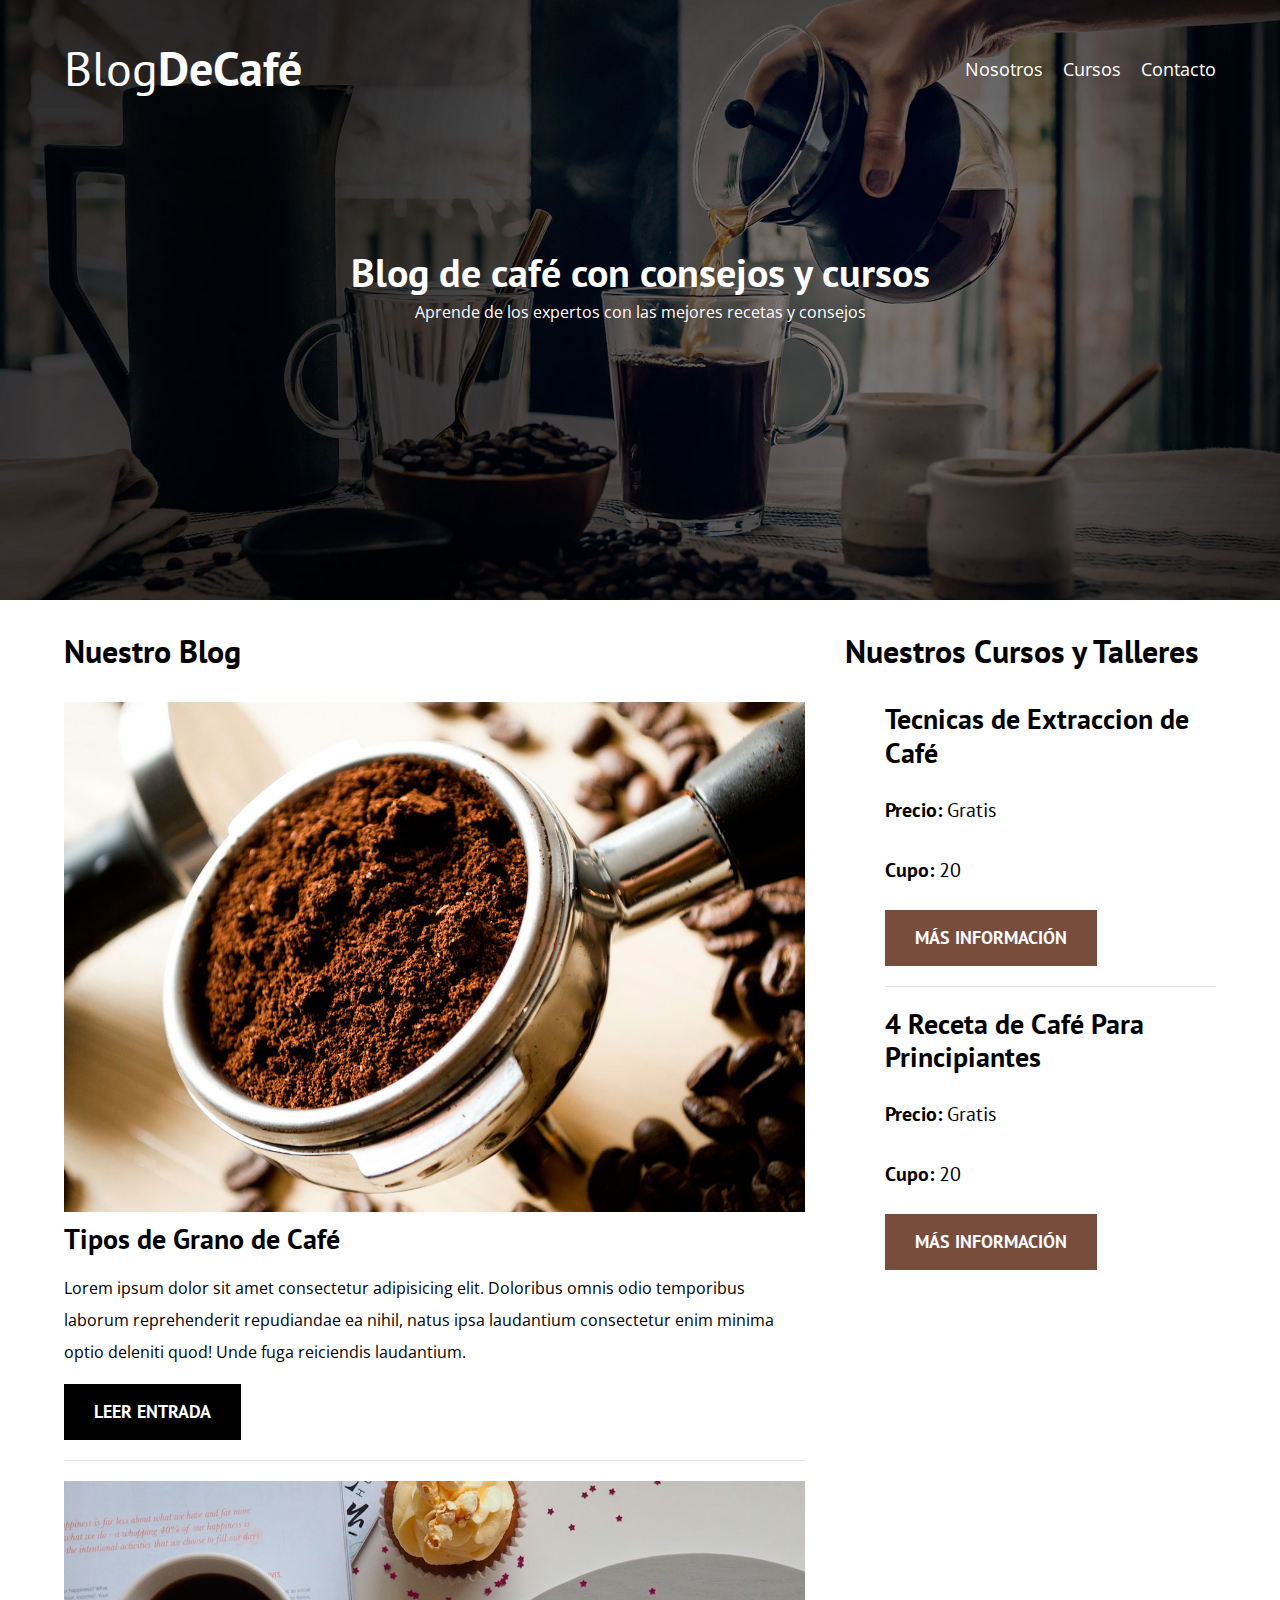
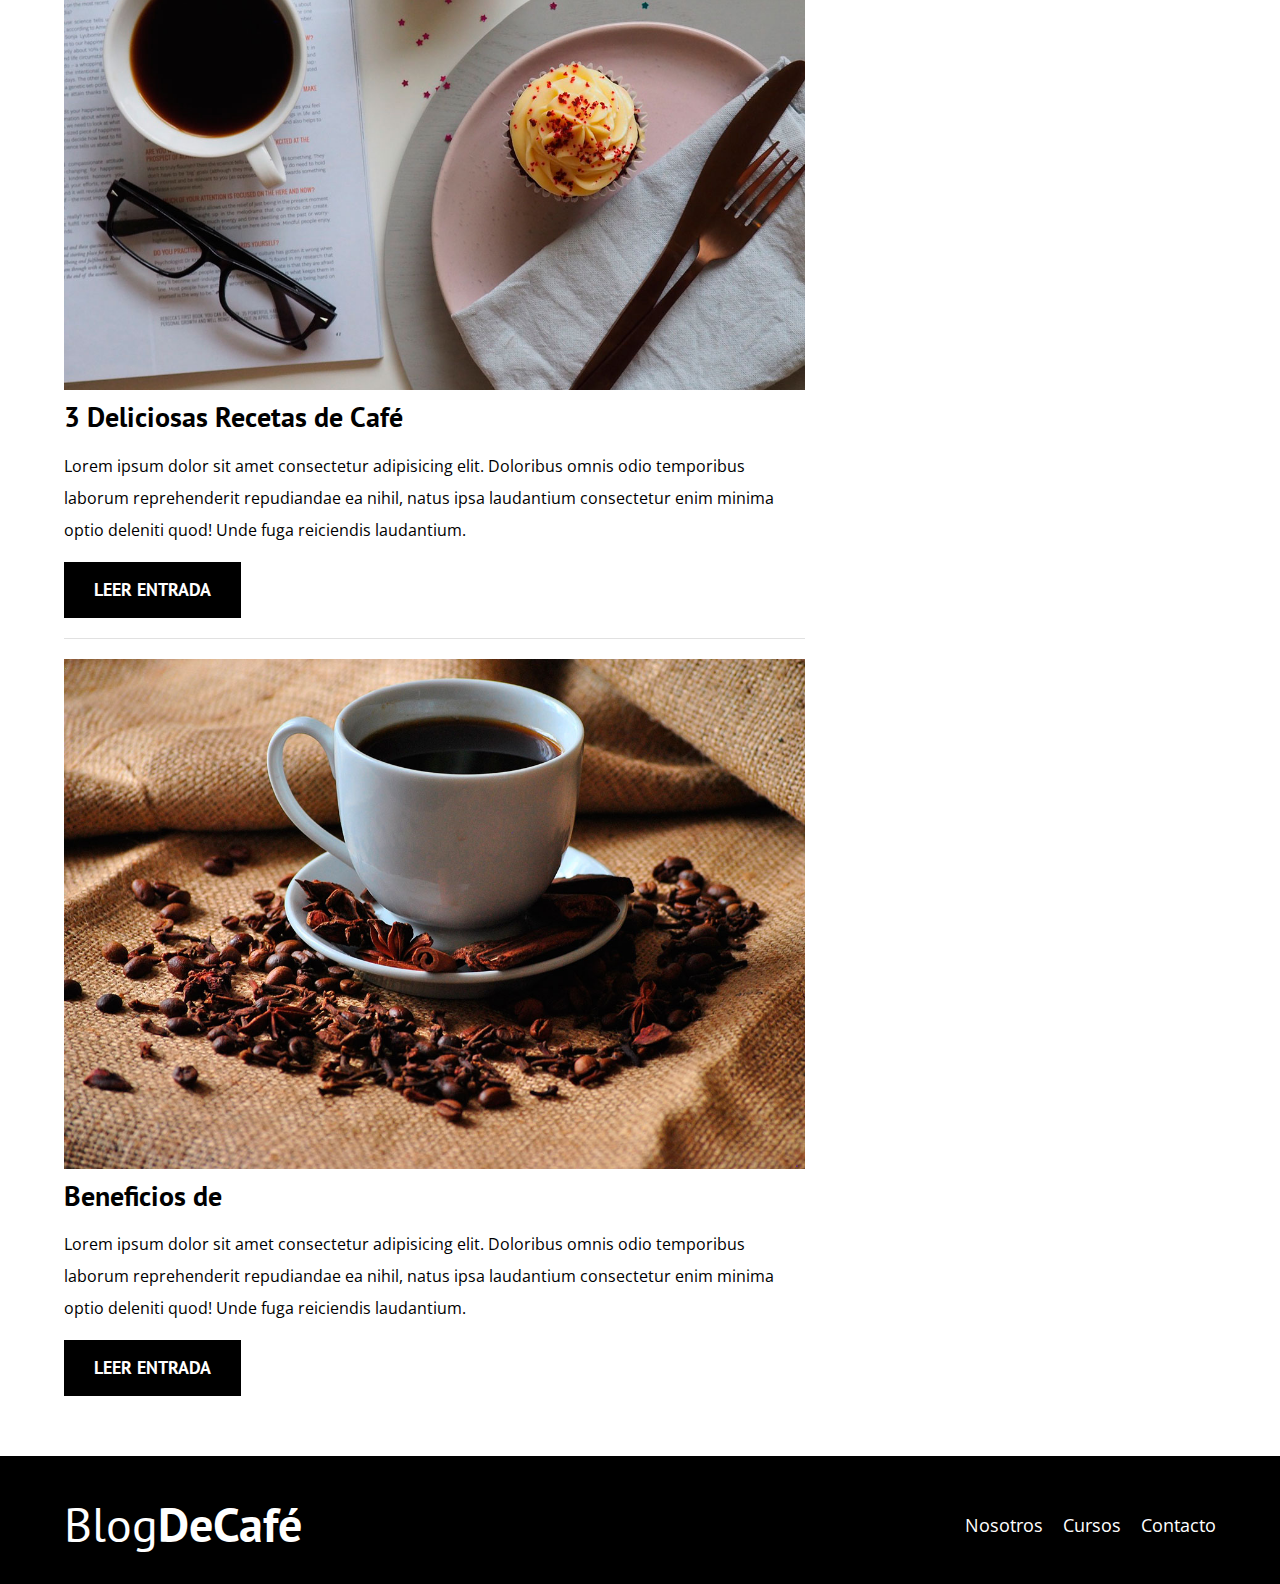
==== index.html @ b8d5715f "este es mi primer comentario" ====
<!DOCTYPE html>
<html lang="en">

<head>
    <meta charset="UTF-8">
    <meta name="viewport" content="width=device-width, initial-scale=1.0">
    <title>Blog de Café</title>
    <link rel="preconnect" href="https://fonts.gstatic.com">

    <link rel=" preload" href="https://fonts.googleapis.com/css?family=Open+Sans|PT+Sans:400,700" as="font">
    <link href="https://fonts.googleapis.com/css?family=Open+Sans|PT+Sans:400,700" rel="stylesheet ">

    <link rel="preload" href="css/normalize.css" as="style">
    <link rel="stylesheet" href="css/normalize.css">

    <link rel="preload" href="css/style.css" as="style">
    <link rel="stylesheet" href="css/style.css">

    <link rel="preload" href="img/blog1.jpg" as="image">

</head>

<body>

    <header class="header">
        <div class="contenedor">
            <div class="barra">
                <a href="index.html" class="logo">
                    <h1 class="logo__nombre no-margin centrar-texto">Blog<span class="logo__bold">DeCafé</span></h1>
                </a>
                <nav class="navegacion">
                    <a href="nosotros.html" class="navegacion_enlace">Nosotros</a>
                    <a href="cursos.html" class="navegacion_enlace">Cursos</a>
                    <a href="contacto.html" class="navegacion_enlace">Contacto</a>
                </nav>
            </div>
            <div class="header__texto centrar-texto">
                <h2 class="no-margin">Blog de café con consejos y cursos</h2>
                <p class="no-margin">Aprende de los expertos con las mejores recetas y consejos</p>
            </div>
        </div>
    </header>

    <div class="contenedor contenido-principal">
        <main class="blog">
            <h3>Nuestro Blog</h3>
            <article class="entrada">
                <div class="entrada_img">
                    <img loading="lazy" src="img/blog1.jpg" alt="Imagen Blog">
                </div>
                <div class="entrada__contenido">
                    <h4 class="no-margin">Tipos de Grano de Café</h4>
                    <p>Lorem ipsum dolor sit amet consectetur adipisicing elit. Doloribus omnis odio temporibus laborum reprehenderit repudiandae ea nihil, natus ipsa laudantium consectetur enim minima optio deleniti quod! Unde fuga reiciendis laudantium.</p>
                    <a href="entrada.html" class="boton boton--primario">Leer Entrada</a>
                </div>
            </article>

            <article class="entrada">
                <div class="entrada_img">
                    <img loading="lazy" src="img/blog2.jpg" alt="Imagen Blog">
                </div>
                <div class="entrada__contenido">
                    <h4 class="no-margin">3 Deliciosas Recetas de Café</h4>
                    <p>Lorem ipsum dolor sit amet consectetur adipisicing elit. Doloribus omnis odio temporibus laborum reprehenderit repudiandae ea nihil, natus ipsa laudantium consectetur enim minima optio deleniti quod! Unde fuga reiciendis laudantium.</p>
                    <a href="entrada.html" class="boton boton--primario">Leer Entrada</a>
                </div>
            </article>

            <article class="entrada">
                <div class="entrada_img">
                    <img loading="lazy" src="img/blog3.jpg" alt="Imagen Blog">
                </div>
                <div class="entrada__contenido">
                    <h4 class="no-margin">Beneficios de </h4>
                    <p>Lorem ipsum dolor sit amet consectetur adipisicing elit. Doloribus omnis odio temporibus laborum reprehenderit repudiandae ea nihil, natus ipsa laudantium consectetur enim minima optio deleniti quod! Unde fuga reiciendis laudantium.</p>
                    <a href="entrada.html" class="boton boton--primario">Leer Entrada</a>
                </div>
            </article>
        </main>
        <aside class="sidebar">
            <h3>Nuestros Cursos y Talleres</h3>
            <ul class="cursos no-padding">
                <li class="widget-curso">
                    <h4 class="no-margin">Tecnicas de Extraccion de Café</h4>
                    <p class="widget-curso__label">Precio:
                        <span class="widget-curso__info">Gratis</span>
                    </p>
                    <p class="widget-curso__label">Cupo:
                        <span class="widget-curso__info">20</span>
                    </p>
                    <a href="entrada.html" class="boton boton--secundario">MÁS INFORMACIÓN</a>
                </li>
                <li class="widget-curso">
                    <h4 class="no-margin">4 Receta de Café Para Principiantes</h4>
                    <p class="widget-curso__label">Precio:
                        <span class="widget-curso__info">Gratis</span>
                    </p>
                    <p class="widget-curso__label">Cupo:
                        <span class="widget-curso__info">20</span>
                    </p>
                    <a href="entrada.html" class="boton boton--secundario">MÁS INFORMACIÓN</a>
                </li>
            </ul>
        </aside>
    </div>
    <footer class="footer">
        <div class="contenedor">
            <div class="barra">
                <a href="index.html" class="logo">
                    <h1 class="logo__nombre no-margin centrar-texto">Blog<span class="logo__bold">DeCafé</span></h1>
                </a>
                <nav class="navegacion">
                    <a href="nosotros.html" class="navegacion_enlace">Nosotros</a>
                    <a href="cursos.html" class="navegacion_enlace">Cursos</a>
                    <a href="contacto.html" class="navegacion_enlace">Contacto</a>
                </nav>
            </div>
        </div>
    </footer>

</body>

</html>
---- css/style.css ----
:root {
    --fuenteHeading: 'PT Sans', sans-serif;
    --fuenteParrafos: 'Open Sans', sans-serif;
    --primario: #784d3c;
    --gris: #e1e1e1;
    --blanco: #ffffff;
    --negro: #000000;
}

html {
    box-sizing: border-box;
    font-size: 62.5%;
    /*1rem = 10px*/
}

*,
*:before,
*:after {
    box-sizing: inherit;
}

body {
    font-family: var(--fuenteParrafos);
    font-size: 1.6rem;
    line-height: 2;
}


/*Globales*/

.contenedor {
    max-width: 120rem;
    width: 90%;
    width: min(90%, 120rem);
    margin: 0 auto;
}

a {
    text-decoration: none;
}

h1,
h2,
h3,
h4 {
    font-family: var(--fuenteHeading);
    line-height: 1.2;
}

h1 {
    font-size: 4.8rem;
}

h2 {
    font-size: 4rem;
}

h3 {
    font-size: 3.2rem;
}

h4 {
    font-size: 2.8rem;
}

img {
    max-width: 100%;
}


/**utilidades**/

.no-margin {
    margin: 0;
}

.no_padding {
    padding: 0;
}

.centrar-texto {
    text-align: center;
}


/**header**/

.header {
    background-image: url(../img/banner.jpg);
    height: 60rem;
    background-size: cover;
    background-repeat: no-repeat;
    background-position: center center;
}

.header__texto {
    text-align: center;
    color: var(--blanco);
    margin-top: 5rem;
}

@media (min-width: 768px) {
    .header__texto {
        margin-top: 15rem;
    }
}

.barra {
    padding-top: 4rem;
}

@media (min-width: 768px) {
    .barra {
        display: flex;
        justify-content: space-between;
        align-items: center;
    }
}

.logo {
    color: var(--blanco);
}

.logo__nombre {
    font-weight: 400;
}

.logo__bold {
    font-weight: 700;
}

@media (min-width: 768px) {
    .navegacion {
        display: flex;
        gap: 2rem;
    }
}

.navegacion_enlace {
    display: block;
    text-align: center;
    font-size: 1.8rem;
    color: var(--blanco);
}

@media (min-width: 768px) {
    .contenido-principal {
        display: grid;
        grid-template-columns: 2fr 1fr;
        column-gap: 4rem;
    }
}

.entrada {
    border-bottom: 1px solid var(--gris);
    margin-bottom: 2rem;
}

.entrada:last-of-type {
    border: none;
    margin-bottom: 0;
}

.boton {
    display: block;
    font-family: var(--fuenteHeading);
    color: var(--blanco);
    text-align: center;
    padding: 1rem 3rem;
    font-size: 1.8rem;
    text-transform: uppercase;
    font-weight: 700;
    margin-bottom: 2rem;
    border: none;
}

@media (min-width:768px) {
    .boton {
        display: inline-block;
    }
}

.boton:hover {
    cursor: pointer;
}

.boton--primario {
    background-color: var(--negro);
}

.boton--secundario {
    background-color: var(--primario);
}

.cursos {
    list-style: none;
}

.widget-curso {
    border-bottom: 1px solid var(--gris);
    margin-bottom: 2rem;
}

.widget-curso:last-of-type {
    border: none;
    margin-bottom: 0;
}

.widget-curso__label {
    font-family: var(--fuenteHeading);
    font-weight: bold;
}

.widget-curso__info {
    font-weight: normal;
}

.widget-curso__label,
.widget-curso__info {
    font-size: 2rem;
}

.footer {
    background-color: var(--negro);
    padding-bottom: 3rem;
    margin-top: 4rem;
}


/**sobre nosotros**/

@media (min-width: 768px) {
    .sobre-nosotros {
        display: grid;
        grid-template-columns: repeat(2, 50%);
        column-gap: 2rem;
    }
}

.curso {
    padding: 3rem 0;
    border-bottom: 1px solid var(--gris);
}

@media (min-width: 768px) {
    .curso {
        display: grid;
        grid-template-columns: 1fr 2fr;
        column-gap: 2rem;
    }
}

.curso:last-of-type {
    border: none;
}

.widget-curso__label {
    font-family: var(--fuenteHeading);
    font-weight: bold;
}

.widget-curso__info {
    font-weight: normal;
}

.widget-curso__label,
.widget-curso__info {
    font-size: 2rem;
}

.contacto-bg {
    background-image: url(../img/contacto.jpg);
    height: 40rem;
    background-size: cover;
    background-repeat: no-repeat;
    background-position: bottom;
}

.formulario {
    background-color: var(--blanco);
    width: 95%;
    margin: -5rem auto 0 auto;
    padding: 5rem;
}

.campo {
    display: flex;
    margin-bottom: 2rem;
}

.campo__label {
    flex: 0 0 9rem;
    text-align: right;
    padding-right: 2rem;
}

.campo__field {
    flex: 1;
    border: 1px solid var(--gris);
}

.campo__field--textarea {
    height: 20rem;
}
---- css/style.css ----
:root {
    --fuenteHeading: 'PT Sans', sans-serif;
    --fuenteParrafos: 'Open Sans', sans-serif;
    --primario: #784d3c;
    --gris: #e1e1e1;
    --blanco: #ffffff;
    --negro: #000000;
}

html {
    box-sizing: border-box;
    font-size: 62.5%;
    /*1rem = 10px*/
}

*,
*:before,
*:after {
    box-sizing: inherit;
}

body {
    font-family: var(--fuenteParrafos);
    font-size: 1.6rem;
    line-height: 2;
}


/*Globales*/

.contenedor {
    max-width: 120rem;
    width: 90%;
    width: min(90%, 120rem);
    margin: 0 auto;
}

a {
    text-decoration: none;
}

h1,
h2,
h3,
h4 {
    font-family: var(--fuenteHeading);
    line-height: 1.2;
}

h1 {
    font-size: 4.8rem;
}

h2 {
    font-size: 4rem;
}

h3 {
    font-size: 3.2rem;
}

h4 {
    font-size: 2.8rem;
}

img {
    max-width: 100%;
}


/**utilidades**/

.no-margin {
    margin: 0;
}

.no_padding {
    padding: 0;
}

.centrar-texto {
    text-align: center;
}


/**header**/

.header {
    background-image: url(../img/banner.jpg);
    height: 60rem;
    background-size: cover;
    background-repeat: no-repeat;
    background-position: center center;
}

.header__texto {
    text-align: center;
    color: var(--blanco);
    margin-top: 5rem;
}

@media (min-width: 768px) {
    .header__texto {
        margin-top: 15rem;
    }
}

.barra {
    padding-top: 4rem;
}

@media (min-width: 768px) {
    .barra {
        display: flex;
        justify-content: space-between;
        align-items: center;
    }
}

.logo {
    color: var(--blanco);
}

.logo__nombre {
    font-weight: 400;
}

.logo__bold {
    font-weight: 700;
}

@media (min-width: 768px) {
    .navegacion {
        display: flex;
        gap: 2rem;
    }
}

.navegacion_enlace {
    display: block;
    text-align: center;
    font-size: 1.8rem;
    color: var(--blanco);
}

@media (min-width: 768px) {
    .contenido-principal {
        display: grid;
        grid-template-columns: 2fr 1fr;
        column-gap: 4rem;
    }
}

.entrada {
    border-bottom: 1px solid var(--gris);
    margin-bottom: 2rem;
}

.entrada:last-of-type {
    border: none;
    margin-bottom: 0;
}

.boton {
    display: block;
    font-family: var(--fuenteHeading);
    color: var(--blanco);
    text-align: center;
    padding: 1rem 3rem;
    font-size: 1.8rem;
    text-transform: uppercase;
    font-weight: 700;
    margin-bottom: 2rem;
    border: none;
}

@media (min-width:768px) {
    .boton {
        display: inline-block;
    }
}

.boton:hover {
    cursor: pointer;
}

.boton--primario {
    background-color: var(--negro);
}

.boton--secundario {
    background-color: var(--primario);
}

.cursos {
    list-style: none;
}

.widget-curso {
    border-bottom: 1px solid var(--gris);
    margin-bottom: 2rem;
}

.widget-curso:last-of-type {
    border: none;
    margin-bottom: 0;
}

.widget-curso__label {
    font-family: var(--fuenteHeading);
    font-weight: bold;
}

.widget-curso__info {
    font-weight: normal;
}

.widget-curso__label,
.widget-curso__info {
    font-size: 2rem;
}

.footer {
    background-color: var(--negro);
    padding-bottom: 3rem;
    margin-top: 4rem;
}


/**sobre nosotros**/

@media (min-width: 768px) {
    .sobre-nosotros {
        display: grid;
        grid-template-columns: repeat(2, 50%);
        column-gap: 2rem;
    }
}

.curso {
    padding: 3rem 0;
    border-bottom: 1px solid var(--gris);
}

@media (min-width: 768px) {
    .curso {
        display: grid;
        grid-template-columns: 1fr 2fr;
        column-gap: 2rem;
    }
}

.curso:last-of-type {
    border: none;
}

.widget-curso__label {
    font-family: var(--fuenteHeading);
    font-weight: bold;
}

.widget-curso__info {
    font-weight: normal;
}

.widget-curso__label,
.widget-curso__info {
    font-size: 2rem;
}

.contacto-bg {
    background-image: url(../img/contacto.jpg);
    height: 40rem;
    background-size: cover;
    background-repeat: no-repeat;
    background-position: bottom;
}

.formulario {
    background-color: var(--blanco);
    width: 95%;
    margin: -5rem auto 0 auto;
    padding: 5rem;
}

.campo {
    display: flex;
    margin-bottom: 2rem;
}

.campo__label {
    flex: 0 0 9rem;
    text-align: right;
    padding-right: 2rem;
}

.campo__field {
    flex: 1;
    border: 1px solid var(--gris);
}

.campo__field--textarea {
    height: 20rem;
}
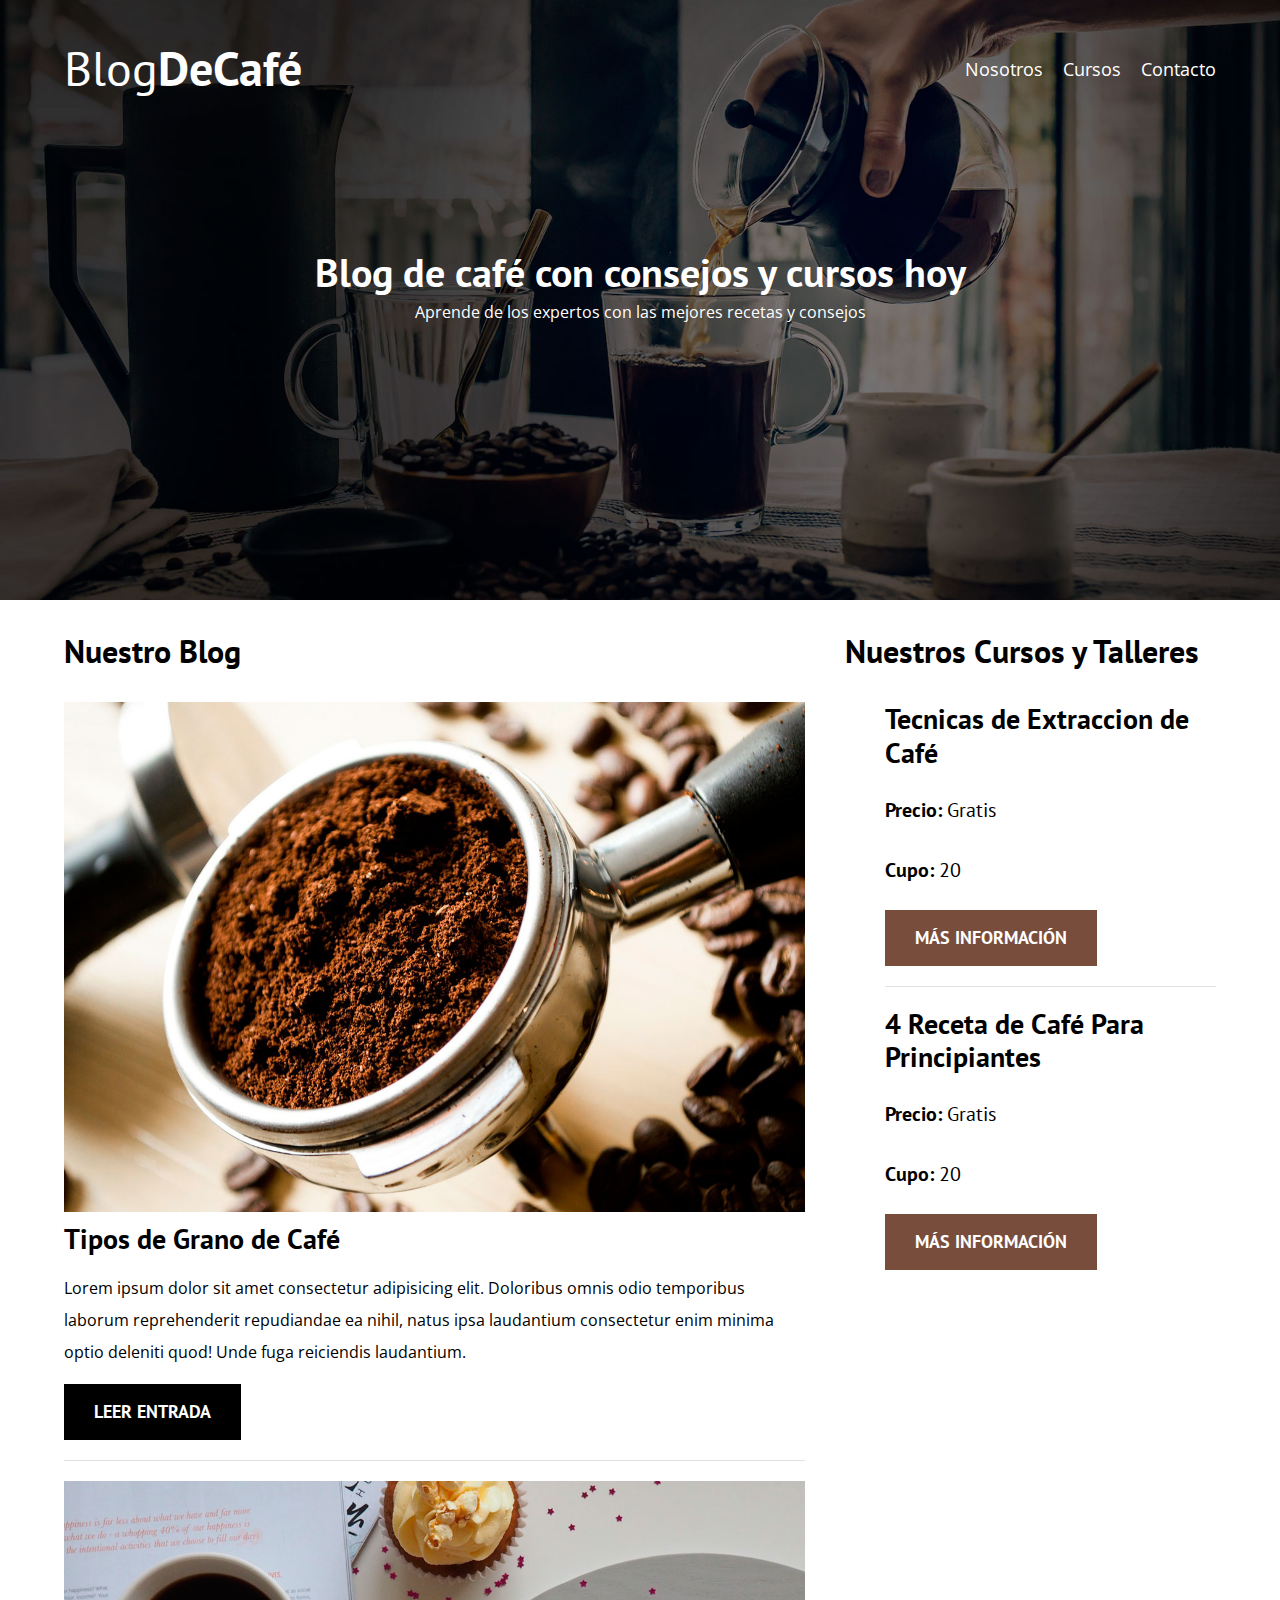
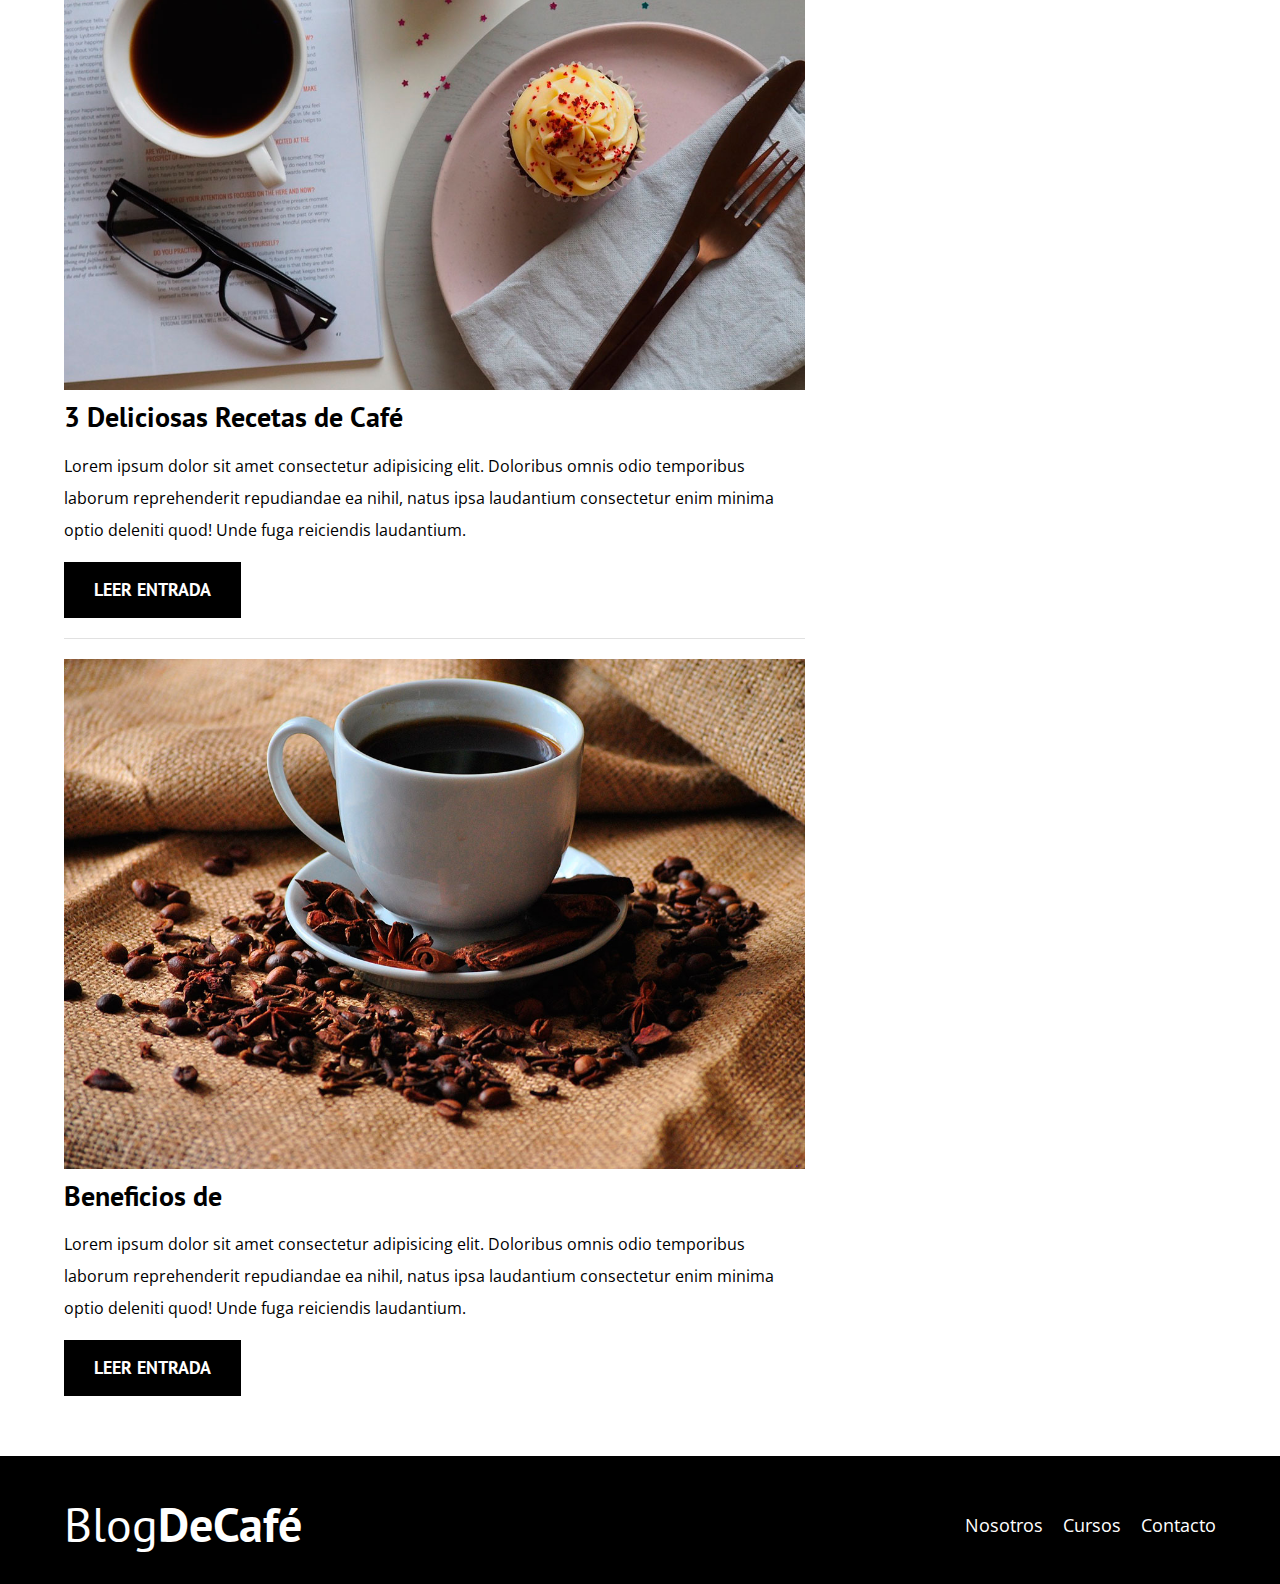
==== commit 7c13ffb4: "Cambien el titulo del index" ====
--- a/index.html
+++ b/index.html
@@ -35,7 +35,7 @@
                 </nav>
             </div>
             <div class="header__texto centrar-texto">
-                <h2 class="no-margin">Blog de café con consejos y cursos</h2>
+                <h2 class="no-margin">Blog de café con consejos y cursos hoy</h2>
                 <p class="no-margin">Aprende de los expertos con las mejores recetas y consejos</p>
             </div>
         </div>
@@ -120,4 +120,4 @@
 
 </body>
 
-</html>+</html>
